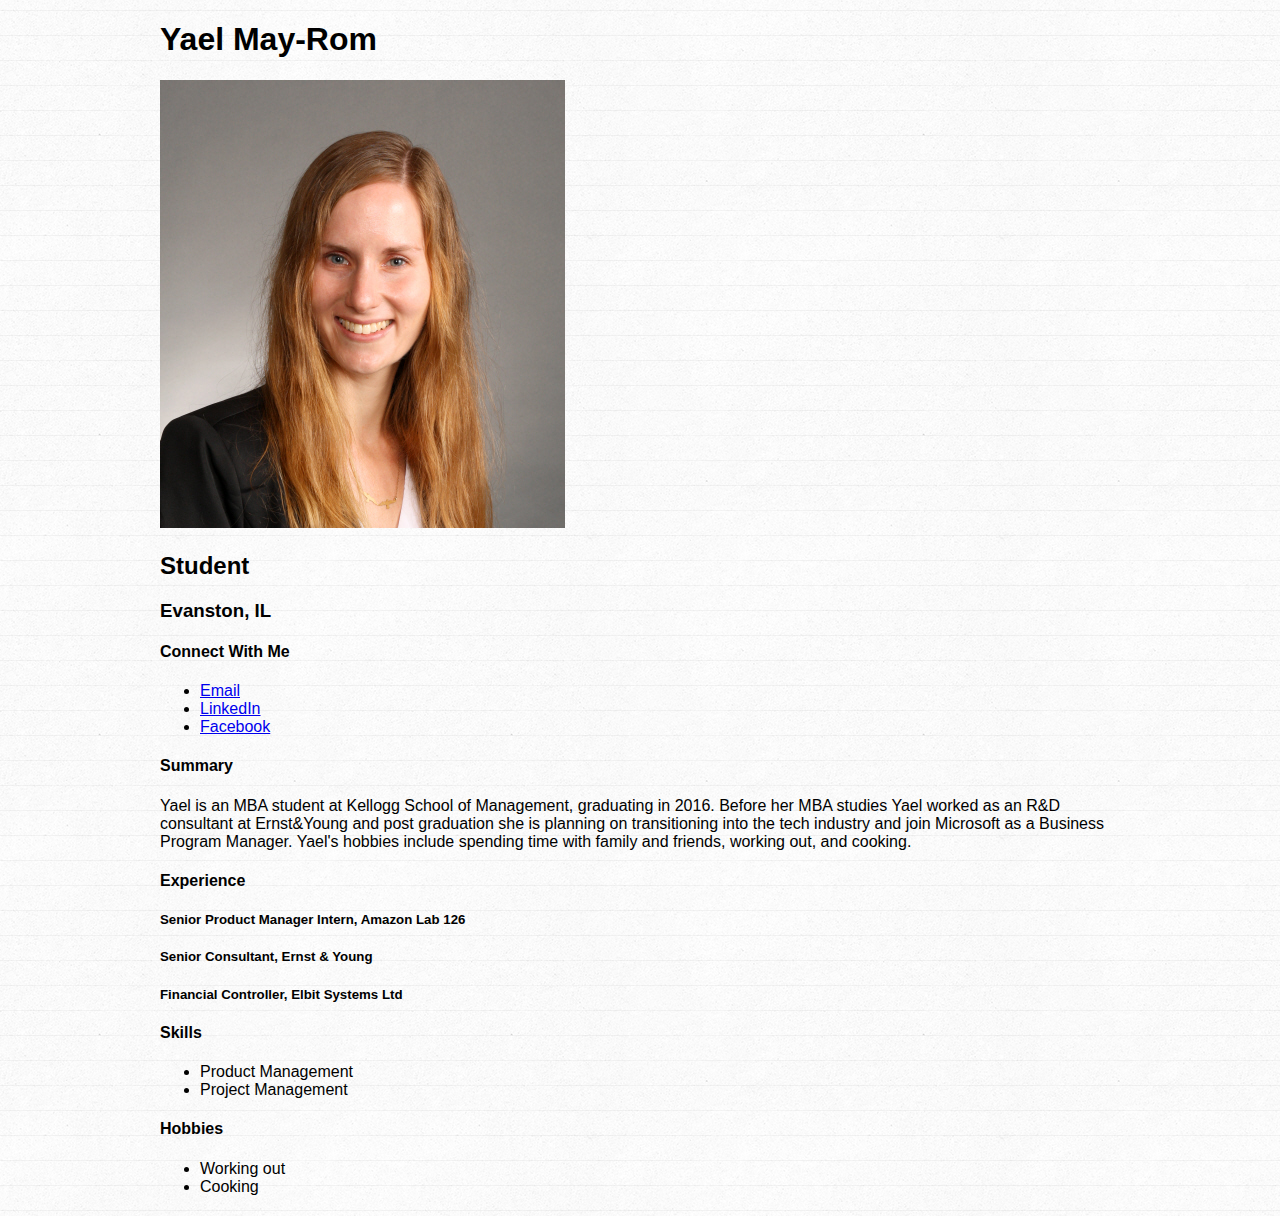
==== index.html @ 502b575d "Data" ====
<!DOCTYPE html>
<html>
<head>
  <title>Yael May-Rom, Student</title>
  <meta charset="UTF-8">
  <link rel="stylesheet" type="text/css" href="style.css">
  <script src="http://ajax.googleapis.com/ajax/libs/jquery/2.1.4/jquery.min.js"></script>
</head>
<body>
  <div id="wrapper">
    <h1>Yael May-Rom</h1>
    <p>
      <img src="Kellogg pic.jpg">
    </p>
    <h2>Student</h2>
    <h3>Evanston, IL</h3>
    <div>
      <h4>Connect With Me</h4>
      <ul>
        <li><a href="mailto:ymayrom2016@kellogg.northwestern.edu">Email</a></li>
        <li><a href="https://www.linkedin.com/in/yael-may-rom-81523430">LinkedIn</a></li>
        <li><a href="http://facebook.com/yael.lorbermayrom">Facebook</a></li>
      </ul>
    </div>
    <div>
      <h4>Summary</h4>
      <p>
        Yael is an MBA student at Kellogg School of Management, graduating in 2016. Before her MBA studies Yael worked as an R&D consultant at Ernst&Young and post graduation she is planning on transitioning into the tech industry and join Microsoft as a Business Program Manager. Yael's hobbies include spending time with family and friends, working out, and cooking.
      </p>
    </div>
    <div>
      <h4>Experience</h4>
      <div>
        <h5>Senior Product Manager Intern, Amazon Lab 126</h5>
        <p></p>
      </div>
      <div>
        <h5>Senior Consultant, Ernst & Young</h5>
        <p></p>
      </div>
    </div>
        <h5>Financial Controller, Elbit Systems Ltd</h5>
        <p></p>
    <div>
      <h4>Skills</h4>
      <ul>
        <li>Product Management</li>
        <li>Project Management</li>
      </ul>
    </div>
    <div>
      <h4>Hobbies</h4>
      <ul>
        <li>Working out</li>
        <li>Cooking</li>
      </ul>
    </div>
  </div>
</body>
</html>
---- style.css ----
body {
  font-family: 'helvetica neue', arial, sans-serif;
  font-weight: 300;
  background: url(linedpaper.png) repeat;
}
#wrapper {
  width: 960px;
  margin: 20px auto;
}
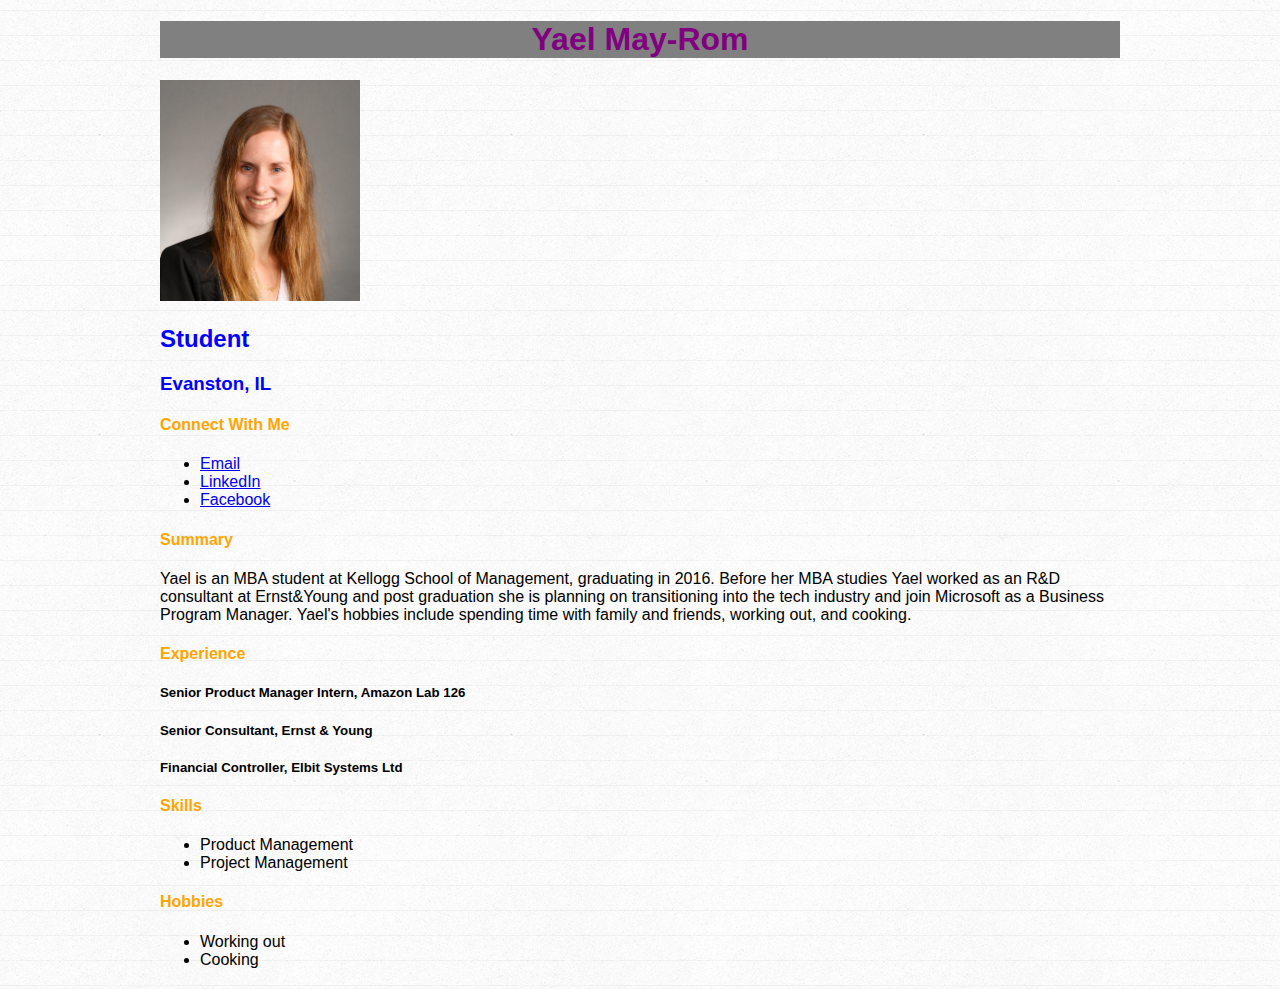
==== commit cf083e8a: "made page better" ====
--- a/index.html
+++ b/index.html
@@ -23,7 +23,7 @@
       </ul>
     </div>
     <div>
-      <h4>Summary</h4>
+      <h4 id="summary">Summary</h4>
       <p>
         Yael is an MBA student at Kellogg School of Management, graduating in 2016. Before her MBA studies Yael worked as an R&D consultant at Ernst&Young and post graduation she is planning on transitioning into the tech industry and join Microsoft as a Business Program Manager. Yael's hobbies include spending time with family and friends, working out, and cooking.
       </p>
--- a/style.css
+++ b/style.css
@@ -7,3 +7,21 @@
   width: 960px;
   margin: 20px auto;
 }
+h1 { 
+	color: purple;
+	background-color: gray;
+	text-align:  center;
+}
+h2 {
+	color: blue;
+	text-shadow: 10px;
+}
+h3 {
+	color: blue;
+}
+h4 {
+	color: orange;
+}
+img {
+	width: 200px;
+}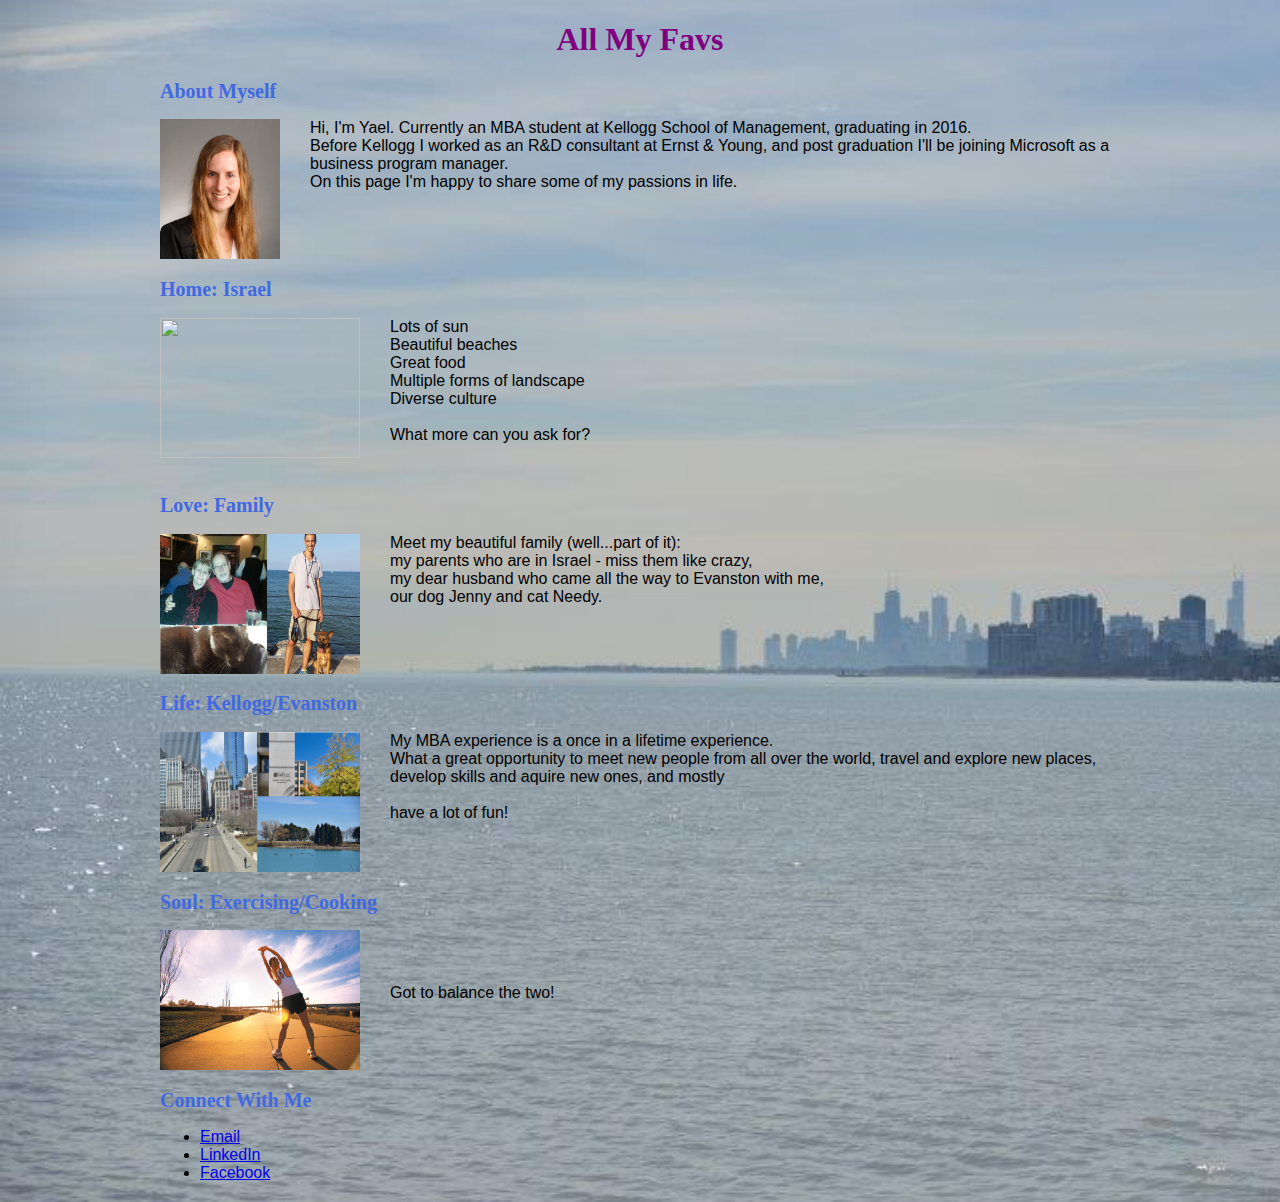
==== commit 09eeaea4: "Made page more awesome" ====
--- a/index.html
+++ b/index.html
@@ -1,60 +1,68 @@
 <!DOCTYPE html>
 <html>
 <head>
-  <title>Yael May-Rom, Student</title>
+  <title>Yael's Profile Page</title>
   <meta charset="UTF-8">
   <link rel="stylesheet" type="text/css" href="style.css">
   <script src="http://ajax.googleapis.com/ajax/libs/jquery/2.1.4/jquery.min.js"></script>
 </head>
 <body>
   <div id="wrapper">
-    <h1>Yael May-Rom</h1>
-    <p>
-      <img src="Kellogg pic.jpg">
-    </p>
-    <h2>Student</h2>
-    <h3>Evanston, IL</h3>
+    <h1>All My Favs</h1> 
+    <div>   
+      <h2>About Myself</h2>
+      <img id="self" src="Kellogg pic.jpg" style="float:left">
+      <p id="about">
+       Hi, I'm Yael. Currently an MBA student at Kellogg School of Management, graduating in 2016. <br>Before Kellogg I worked as an R&D consultant at Ernst & Young, and post graduation I'll be joining Microsoft as a business program manager. <br> On this page I'm happy to share some of my passions in life. 
+      </p> 
+    </div>
+    <br> <br> <br>
     <div>
-      <h4>Connect With Me</h4>
+      <h2>Home: Israel</h2>
+      <img src="_DSC3916.jpg" style="float:left">
+      <p class="text">
+        Lots of sun <br>
+        Beautiful beaches <br>
+        Great food <br>
+        Multiple forms of landscape <br>
+        Diverse culture <br> <br> <b> What more can you ask for? </b>
+      </p>
+    </div>
+    <br>
+    <div>
+      <h2>Love: Family</h2>
+      <img src="family.jpg" style="float:left">
+      <p class="text">
+        Meet my beautiful family (well...part of it): 
+        <br>my parents who are in Israel - miss them like crazy, <br> my dear husband who came all the way to Evanston with me, <br> our dog Jenny and cat Needy. 
+      </p>
+    </div>
+    <br> <br> <br>
+    <div>
+      <h2>Life: Kellogg/Evanston</h2>
+      <img src="Evanston.jpg" style="float:left">
+      <p class="text">
+        My MBA experience is a once in a lifetime experience. <br>
+        What a great opportunity to meet new people from all over the world, travel and explore new places, develop skills and aquire new ones, and mostly <br> <br> <b> have a lot of fun! </b> 
+      </p>
+    </div>
+    <br> <br>
+    <div>
+      <h2>Soul: Exercising/Cooking</h2>
+      <img src="exercise.jpg" style="float:left">
+      <p class="text">
+      <br><br><br> <b> Got to balance the two! </b>
+      </p>
+    </div>
+    <br> <br> <br>
+    <div>
+      <h2>Connect With Me</h2>
       <ul>
         <li><a href="mailto:ymayrom2016@kellogg.northwestern.edu">Email</a></li>
         <li><a href="https://www.linkedin.com/in/yael-may-rom-81523430">LinkedIn</a></li>
         <li><a href="http://facebook.com/yael.lorbermayrom">Facebook</a></li>
       </ul>
     </div>
-    <div>
-      <h4 id="summary">Summary</h4>
-      <p>
-        Yael is an MBA student at Kellogg School of Management, graduating in 2016. Before her MBA studies Yael worked as an R&D consultant at Ernst&Young and post graduation she is planning on transitioning into the tech industry and join Microsoft as a Business Program Manager. Yael's hobbies include spending time with family and friends, working out, and cooking.
-      </p>
-    </div>
-    <div>
-      <h4>Experience</h4>
-      <div>
-        <h5>Senior Product Manager Intern, Amazon Lab 126</h5>
-        <p></p>
-      </div>
-      <div>
-        <h5>Senior Consultant, Ernst & Young</h5>
-        <p></p>
-      </div>
-    </div>
-        <h5>Financial Controller, Elbit Systems Ltd</h5>
-        <p></p>
-    <div>
-      <h4>Skills</h4>
-      <ul>
-        <li>Product Management</li>
-        <li>Project Management</li>
-      </ul>
-    </div>
-    <div>
-      <h4>Hobbies</h4>
-      <ul>
-        <li>Working out</li>
-        <li>Cooking</li>
-      </ul>
-    </div>
   </div>
 </body>
 </html>
--- a/style.css
+++ b/style.css
@@ -1,27 +1,34 @@
 body {
   font-family: 'helvetica neue', arial, sans-serif;
   font-weight: 300;
-  background: url(linedpaper.png) repeat;
-}
+  background: url(DSC_0472.jpg);
+  background-size: 150%;
+ }
 #wrapper {
   width: 960px;
   margin: 20px auto;
 }
 h1 { 
 	color: purple;
-	background-color: gray;
 	text-align:  center;
+	font-family: cursive;
 }
 h2 {
-	color: blue;
-	text-shadow: 10px;
+	color: royalblue;
+	font-size: 20px;
+	font-family: cursive;
 }
-h3 {
-	color: blue;
+#self {
+	width: 120px;
 }
-h4 {
-	color: orange;
+#about {
+	margin-left: 150px;
+}
+.text {
+	margin-left: 230px;
 }
 img {
 	width: 200px;
-}+	height : 140px;
+}
+
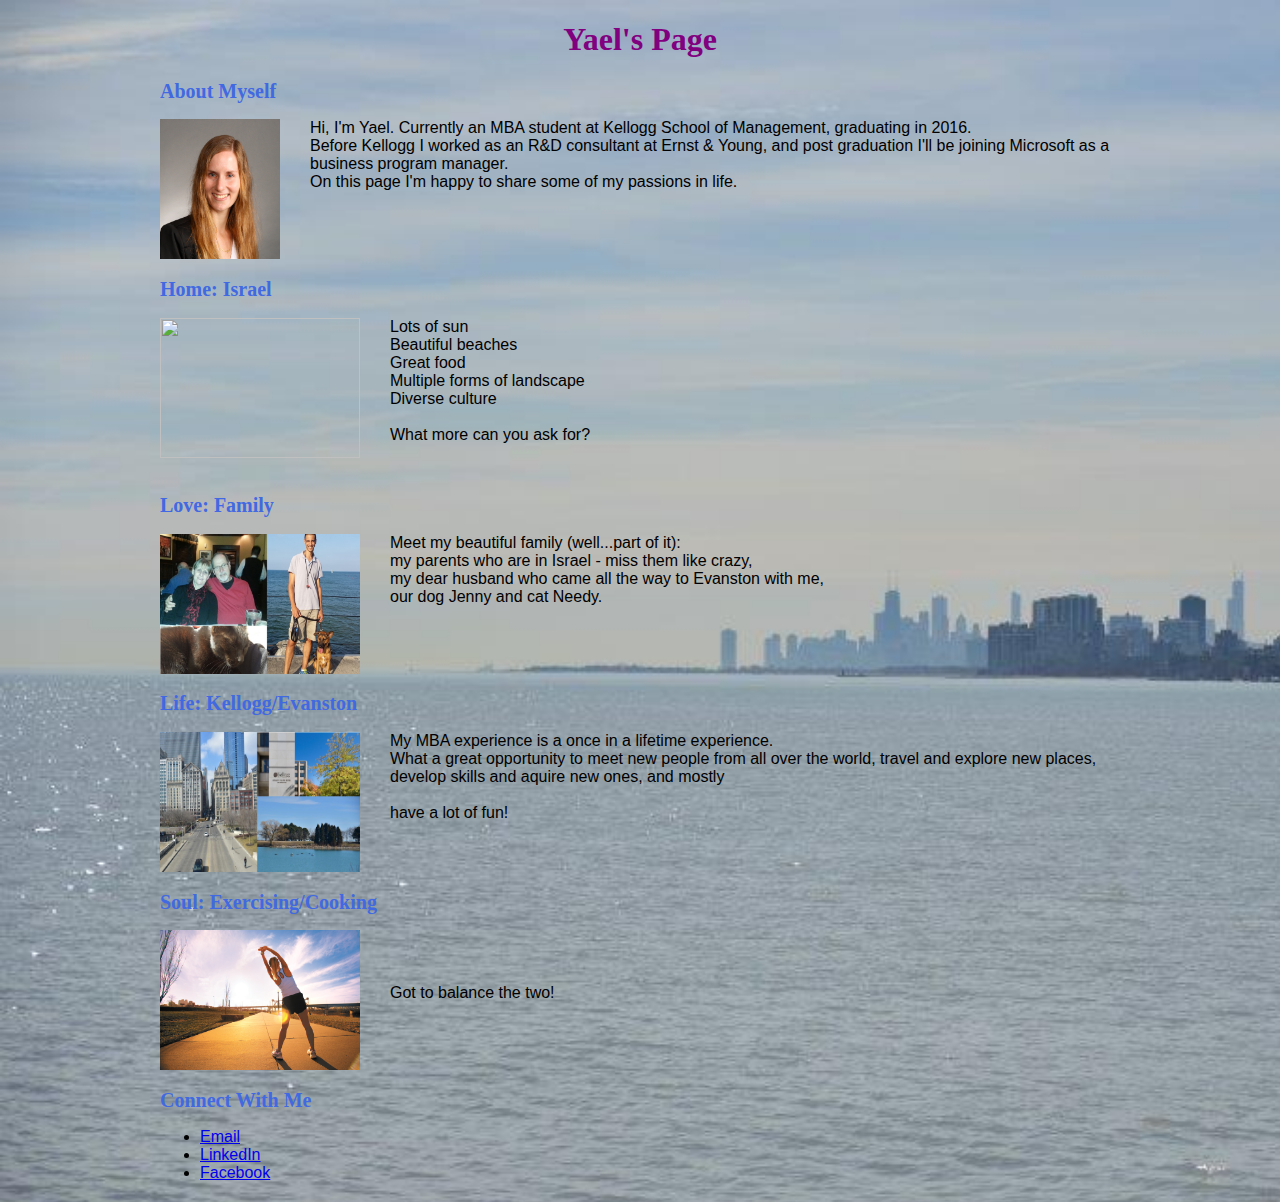
==== commit 42e07e85: "Made page more awesome" ====
--- a/index.html
+++ b/index.html
@@ -8,7 +8,7 @@
 </head>
 <body>
   <div id="wrapper">
-    <h1>All My Favs</h1> 
+    <h1>Yael's Page</h1> 
     <div>   
       <h2>About Myself</h2>
       <img id="self" src="Kellogg pic.jpg" style="float:left">
@@ -19,7 +19,7 @@
     <br> <br> <br>
     <div>
       <h2>Home: Israel</h2>
-      <img src="_DSC3916.jpg" style="float:left">
+      <img src="Tel Aviv.jpg" style="float:left">
       <p class="text">
         Lots of sun <br>
         Beautiful beaches <br>
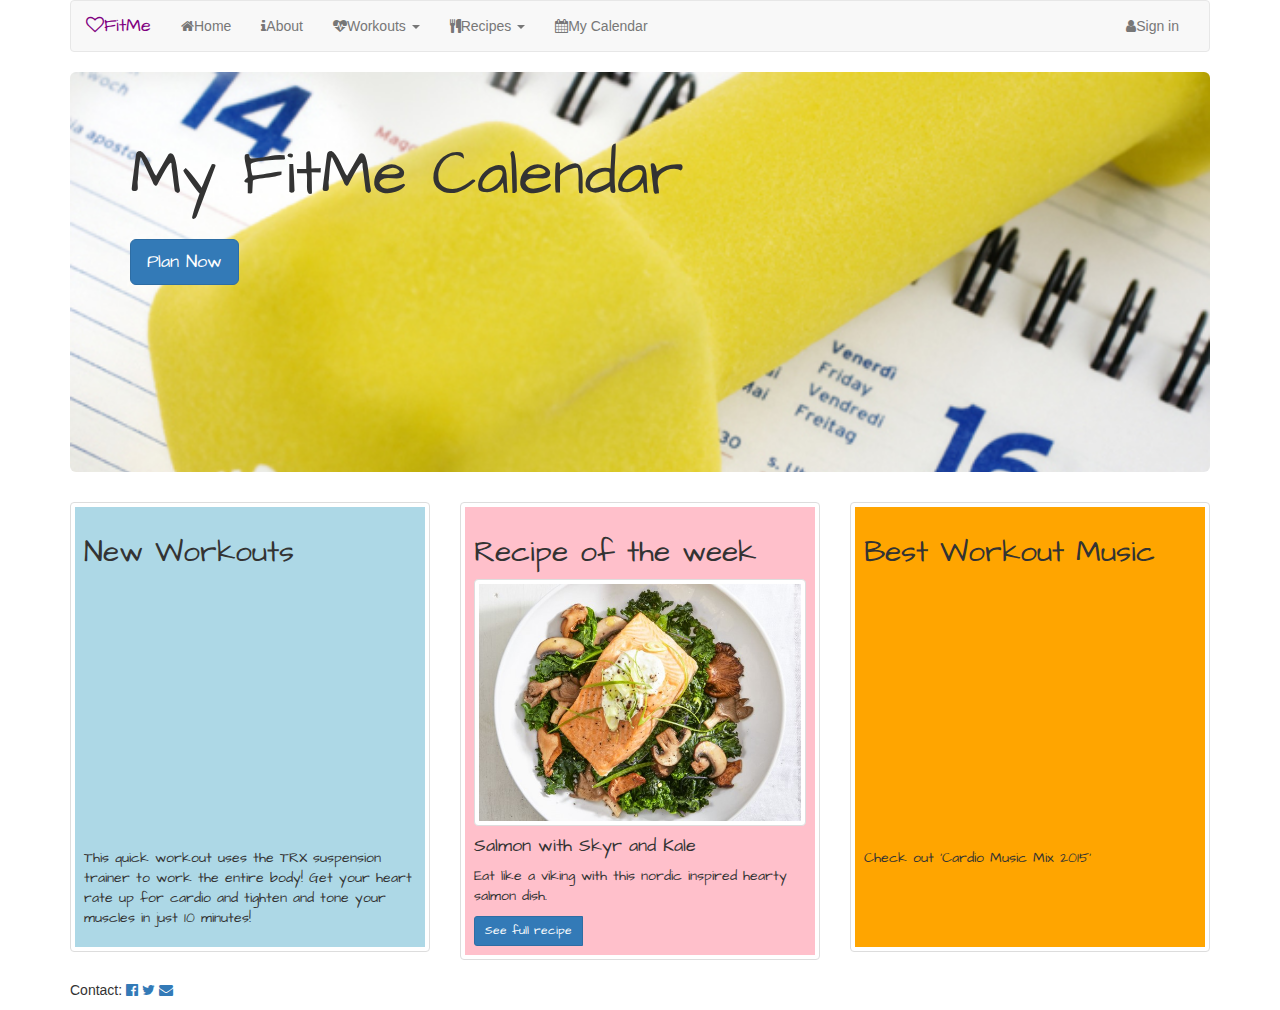
==== commit a7dfeb68: "Assignment 2" ====
--- a/index.html
+++ b/index.html
@@ -1,68 +1,136 @@
 <!DOCTYPE html>
-<html>
-<head>
-  <title>Yael's Profile Page</title>
-  <meta charset="UTF-8">
-  <link rel="stylesheet" type="text/css" href="style.css">
-  <script src="http://ajax.googleapis.com/ajax/libs/jquery/2.1.4/jquery.min.js"></script>
-</head>
-<body>
-  <div id="wrapper">
-    <h1>Yael's Page</h1> 
-    <div>   
-      <h2>About Myself</h2>
-      <img id="self" src="Kellogg pic.jpg" style="float:left">
-      <p id="about">
-       Hi, I'm Yael. Currently an MBA student at Kellogg School of Management, graduating in 2016. <br>Before Kellogg I worked as an R&D consultant at Ernst & Young, and post graduation I'll be joining Microsoft as a business program manager. <br> On this page I'm happy to share some of my passions in life. 
-      </p> 
+<html lang="en">
+  <head>
+    <meta charset="utf-8">
+    <meta http-equiv="X-UA-Compatible" content="IE=edge">
+    <meta name="viewport" content="width=device-width, initial-scale=1">
+    <title>FitMe Marketing Page</title>
+    <!-- Bootstrap and jQuery -->
+    <link rel="stylesheet" href="http://maxcdn.bootstrapcdn.com/bootstrap/3.3.5/css/bootstrap.min.css">
+    <script src="http://ajax.googleapis.com/ajax/libs/jquery/1.11.3/jquery.min.js"></script>
+    <script src="http://maxcdn.bootstrapcdn.com/bootstrap/3.3.5/js/bootstrap.min.js"></script>
+    <!-- My own styles -->
+    <link href='https://fonts.googleapis.com/css?family=Source+Sans+Pro' rel='stylesheet' type='text/css'>
+    <link rel="stylesheet" href="stylesheets/style.css">
+    <link rel="stylesheet" href="https://maxcdn.bootstrapcdn.com/font-awesome/4.5.0/css/font-awesome.min.css">
+  </head>
+  <body>
+  <div class="container">
+      <nav class="navbar navbar-default">
+        <div class="container-fluid">
+    <!-- Brand and toggle get grouped for better mobile display -->
+         <div class="navbar-header">
+           <button type="button" class="navbar-toggle collapsed" data-toggle="collapse" data-target="#bs-example-navbar-collapse-1" aria-expanded="false">
+            <span class="sr-only">Toggle navigation</span>
+            <span class="icon-bar"></span>
+            <span class="icon-bar"></span>
+            <span class="icon-bar"></span>
+           </button>
+           <a id="Brand" class="navbar-brand" href="#"><i class="fa fa-heart-o"></i><link href='https://fonts.googleapis.com/css?family=Architects+Daughter' rel='stylesheet' type='text/css'>FitMe</a>
+           <link rel="stylesheet" href=style.css>
+         </div>
+
+        <!-- Collect the nav links, forms, and other content for toggling -->
+        <div class="collapse navbar-collapse" id="bs-example-navbar-collapse-1">
+          <ul class="nav navbar-nav">
+            <li>
+              <a href="index.html">
+                <i class="fa fa-home"></i>Home</a>
+            </li>
+            <li><a href="#">
+                <i class="fa fa-info"></i>About</a>
+            </li>
+            <li class="dropdown">
+              <a href="#" class="dropdown-toggle" data-toggle="dropdown" role="button" aria-expanded="false">
+                <i class="fa fa-heartbeat"></i></i>Workouts
+                <span class="caret"></span></a>
+              <ul class="dropdown-menu" role="menu">
+                <li><a href="#">Cardio</a></li>
+                <li><a href="#">Sterngth</a></li>
+                <li><a href="#">HIIT</a></li>
+                <li><a href="#">TRX</a></li>
+              </ul>
+            </li>
+            <li class="dropdown">
+              <a href="#" class="dropdown-toggle" data-toggle="dropdown" role="button" aria-expanded="false">
+                <i class="fa fa-cutlery"></i>Recipes
+                <span class="caret"></span></a>
+              <ul class="dropdown-menu" role="menu">
+                <li><a href="#">Appetizers</a></li>
+                <li><a href="#">Meat Dishes</a></li>
+                <li><a href="#">Vegetable Dishes</a></li>
+                <li><a href="#">Side Dishes</a></li>
+                <li><a href="#">Desserts</a></li>
+              </ul>
+            </li>
+            <li><a href="#">
+                <i class="fa fa-calendar"></i></i>My Calendar</a>
+            </li>
+          </ul>
+          <ul class="nav navbar-nav navbar-right">
+            <li>
+              <a href="#">
+                <i class="fa fa-user"></i>Sign in</a>
+            </li>
+          </ul>
+        </div>
+        </div>
+      </nav>
+
+    <div class="jumbotron">      
+        <h1>My FitMe Calendar</h1><br>
+        <p><a class="btn btn-primary btn-lg" href="#" role="button">Plan Now</a></p>
     </div>
-    <br> <br> <br>
-    <div>
-      <h2>Home: Israel</h2>
-      <img src="Tel Aviv.jpg" style="float:left">
-      <p class="text">
-        Lots of sun <br>
-        Beautiful beaches <br>
-        Great food <br>
-        Multiple forms of landscape <br>
-        Diverse culture <br> <br> <b> What more can you ask for? </b>
-      </p>
+
+    <div class="row">
+      <div class="col-sm-4">
+        <div class="thumbnail">
+          <div id= "newworkouts" class="caption">
+            <h2>New Workouts</h2>
+            <div class="embed-responsive embed-responsive-4by3">
+              <iframe class="embed-responsive-item" src="https://www.youtube.com/embed/nfleVhMT4FE"></iframe>
+            </div>  
+            <br>
+            <p>This quick workout uses the TRX suspension trainer to work the entire body! Get your heart rate up for cardio and tighten and tone your muscles in just 10 minutes!</p>
+          </div>
+        </div>
+      </div>
+      <div class="col-sm-4">
+        <div class="thumbnail">
+          <div id="recipes" class="caption">
+            <h2>Recipe of the week</h2>
+            <img src="Salmon.jpg" class="img-responsive img-thumbnail" alt="Responsive image">
+            <h4>Salmon with Skyr and Kale</h4>
+            <p>Eat like a viking with this nordic inspired hearty salmon dish.</p> 
+            <div class="btn-group btn-group-sm" role="group">
+            <a href="http://www.goodhousekeeping.com/food-recipes/easy/a36252/salmon-with-skyr-and-sauteed-kale/" class="btn btn-primary group btn-group-sm" role="button">See full recipe</a></p>
+            </div>
+          </div>
+        </div>
+      </div>
+      <div class="col-sm-4">
+        <div class="thumbnail">
+          <div id="music" class="caption">
+            <h2>Best Workout Music</h2>
+            <div class="embed-responsive embed-responsive-4by3">
+              <iframe class="embed-responsive-item" src="https://www.youtube.com/embed/kQ3sd43s6KI"></iframe>
+            </div> <br>
+            <p>Check out 'Cardio Music Mix 2015'</p> <br> <br> <br>
+          </div>
+        </div>
+      </div>
     </div>
-    <br>
-    <div>
-      <h2>Love: Family</h2>
-      <img src="family.jpg" style="float:left">
-      <p class="text">
-        Meet my beautiful family (well...part of it): 
-        <br>my parents who are in Israel - miss them like crazy, <br> my dear husband who came all the way to Evanston with me, <br> our dog Jenny and cat Needy. 
-      </p>
+
+    <div class="row">
+      <div class="col-md-12">
+        <p>Contact: 
+        <a href="https://www.facebook.com/yael.lorbermayrom" class="fa fa-facebook-official"> </a>
+        <a href="https://twitter.com/YaelMayrom" class="fa fa-twitter"> </a>
+        <a href="mailto:ymayrom2016@kellogg.northwestern.edu" class="fa fa-envelope"></a>
+        </p>  
+      </div>
     </div>
-    <br> <br> <br>
-    <div>
-      <h2>Life: Kellogg/Evanston</h2>
-      <img src="Evanston.jpg" style="float:left">
-      <p class="text">
-        My MBA experience is a once in a lifetime experience. <br>
-        What a great opportunity to meet new people from all over the world, travel and explore new places, develop skills and aquire new ones, and mostly <br> <br> <b> have a lot of fun! </b> 
-      </p>
-    </div>
-    <br> <br>
-    <div>
-      <h2>Soul: Exercising/Cooking</h2>
-      <img src="exercise.jpg" style="float:left">
-      <p class="text">
-      <br><br><br> <b> Got to balance the two! </b>
-      </p>
-    </div>
-    <br> <br> <br>
-    <div>
-      <h2>Connect With Me</h2>
-      <ul>
-        <li><a href="mailto:ymayrom2016@kellogg.northwestern.edu">Email</a></li>
-        <li><a href="https://www.linkedin.com/in/yael-may-rom-81523430">LinkedIn</a></li>
-        <li><a href="http://facebook.com/yael.lorbermayrom">Facebook</a></li>
-      </ul>
-    </div>
+
   </div>
-</body>
+  </body>
 </html>
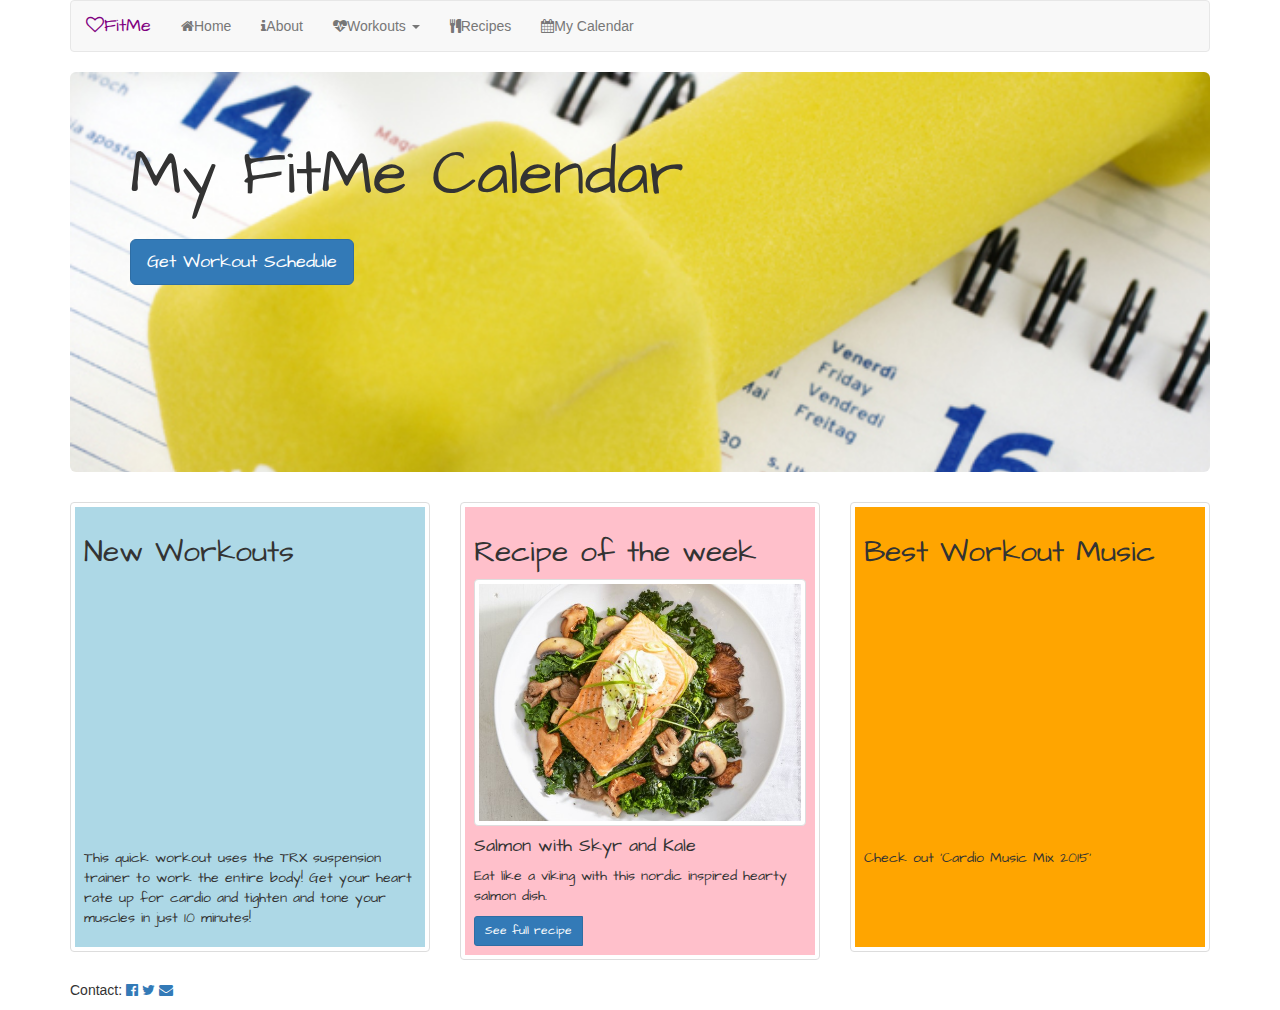
==== commit 417f53cc: "Final Project" ====
--- a/index.html
+++ b/index.html
@@ -5,11 +5,9 @@
     <meta http-equiv="X-UA-Compatible" content="IE=edge">
     <meta name="viewport" content="width=device-width, initial-scale=1">
     <title>FitMe Marketing Page</title>
-    <!-- Bootstrap and jQuery -->
     <link rel="stylesheet" href="http://maxcdn.bootstrapcdn.com/bootstrap/3.3.5/css/bootstrap.min.css">
     <script src="http://ajax.googleapis.com/ajax/libs/jquery/1.11.3/jquery.min.js"></script>
     <script src="http://maxcdn.bootstrapcdn.com/bootstrap/3.3.5/js/bootstrap.min.js"></script>
-    <!-- My own styles -->
     <link href='https://fonts.googleapis.com/css?family=Source+Sans+Pro' rel='stylesheet' type='text/css'>
     <link rel="stylesheet" href="stylesheets/style.css">
     <link rel="stylesheet" href="https://maxcdn.bootstrapcdn.com/font-awesome/4.5.0/css/font-awesome.min.css">
@@ -18,7 +16,7 @@
   <div class="container">
       <nav class="navbar navbar-default">
         <div class="container-fluid">
-    <!-- Brand and toggle get grouped for better mobile display -->
+
          <div class="navbar-header">
            <button type="button" class="navbar-toggle collapsed" data-toggle="collapse" data-target="#bs-example-navbar-collapse-1" aria-expanded="false">
             <span class="sr-only">Toggle navigation</span>
@@ -30,14 +28,13 @@
            <link rel="stylesheet" href=style.css>
          </div>
 
-        <!-- Collect the nav links, forms, and other content for toggling -->
         <div class="collapse navbar-collapse" id="bs-example-navbar-collapse-1">
           <ul class="nav navbar-nav">
             <li>
               <a href="index.html">
                 <i class="fa fa-home"></i>Home</a>
             </li>
-            <li><a href="#">
+            <li><a href="About.html">
                 <i class="fa fa-info"></i>About</a>
             </li>
             <li class="dropdown">
@@ -45,32 +42,18 @@
                 <i class="fa fa-heartbeat"></i></i>Workouts
                 <span class="caret"></span></a>
               <ul class="dropdown-menu" role="menu">
-                <li><a href="#">Cardio</a></li>
-                <li><a href="#">Sterngth</a></li>
-                <li><a href="#">HIIT</a></li>
-                <li><a href="#">TRX</a></li>
+                <li><a href="cardio.html">Cardio/Fat Burning</a></li>
+                <li><a href="strength.html">Sterngth</a></li>
+                <li><a href="HIIT.html">HIIT</a></li>
+                <li><a href="TRX.html">TRX</a></li>
               </ul>
             </li>
-            <li class="dropdown">
-              <a href="#" class="dropdown-toggle" data-toggle="dropdown" role="button" aria-expanded="false">
-                <i class="fa fa-cutlery"></i>Recipes
-                <span class="caret"></span></a>
-              <ul class="dropdown-menu" role="menu">
-                <li><a href="#">Appetizers</a></li>
-                <li><a href="#">Meat Dishes</a></li>
-                <li><a href="#">Vegetable Dishes</a></li>
-                <li><a href="#">Side Dishes</a></li>
-                <li><a href="#">Desserts</a></li>
-              </ul>
+            <li>
+              <a href="Recipes.html">
+                <i class="fa fa-cutlery"></i>Recipes</a>
             </li>
-            <li><a href="#">
+            <li><a href="calendar.html">
                 <i class="fa fa-calendar"></i></i>My Calendar</a>
-            </li>
-          </ul>
-          <ul class="nav navbar-nav navbar-right">
-            <li>
-              <a href="#">
-                <i class="fa fa-user"></i>Sign in</a>
             </li>
           </ul>
         </div>
@@ -79,7 +62,7 @@
 
     <div class="jumbotron">      
         <h1>My FitMe Calendar</h1><br>
-        <p><a class="btn btn-primary btn-lg" href="#" role="button">Plan Now</a></p>
+        <p><a class="btn btn-primary btn-lg" href="calendar.html" role="button">Get Workout Schedule</a></p>
     </div>
 
     <div class="row">
@@ -122,7 +105,7 @@
     </div>
 
     <div class="row">
-      <div class="col-md-12">
+      <div class="col-sm-12">
         <p>Contact: 
         <a href="https://www.facebook.com/yael.lorbermayrom" class="fa fa-facebook-official"> </a>
         <a href="https://twitter.com/YaelMayrom" class="fa fa-twitter"> </a>
